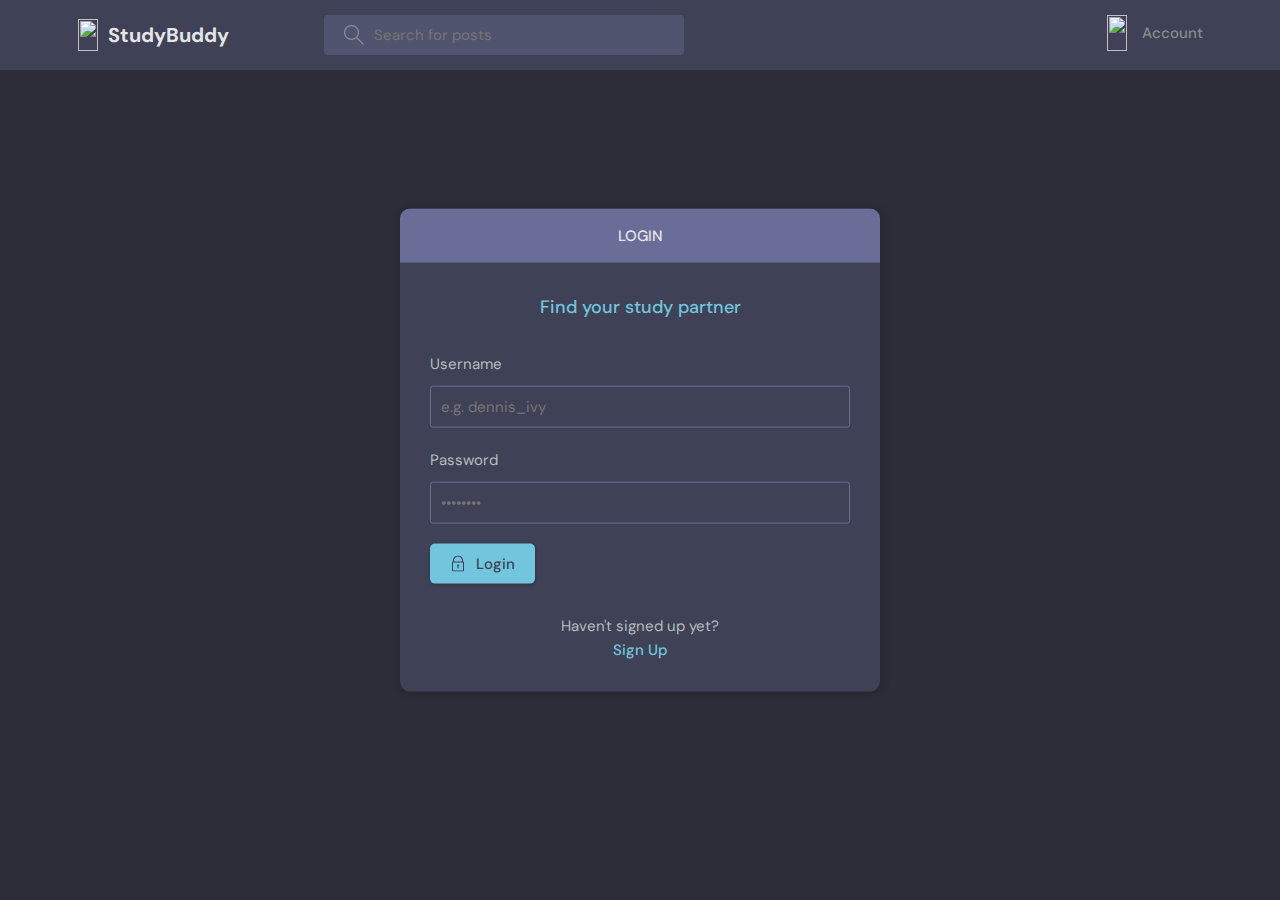
==== login.html @ a650a8fc ":zap: complete create room login signup" ====
<!DOCTYPE html>
<html lang="en">
  <head>
    <meta charset="UTF-8" />
    <meta http-equiv="X-UA-Compatible" content="IE=edge" />
    <meta name="viewport" content="width=device-width, initial-scale=1.0" />
    <link rel="shortcut icon" href="assets/favicon.ico" type="image/x-icon" />
    <link rel="stylesheet" href="style.css" />
    <title>StudyBuddy - Find study partners around the world!</title>
  </head>
  <body>
    <header class="header header--loggedIn">
      <div class="container">
        <a href="/" class="header__logo">
          <img src="assets/logo.svg" />
          <h1>StudyBuddy</h1>
        </a>
        <form class="header__search">
          <label>
            <svg
              version="1.1"
              xmlns="http://www.w3.org/2000/svg"
              width="32"
              height="32"
              viewBox="0 0 32 32"
            >
              <title>search</title>
              <path
                d="M32 30.586l-10.845-10.845c1.771-2.092 2.845-4.791 2.845-7.741 0-6.617-5.383-12-12-12s-12 5.383-12 12c0 6.617 5.383 12 12 12 2.949 0 5.649-1.074 7.741-2.845l10.845 10.845 1.414-1.414zM12 22c-5.514 0-10-4.486-10-10s4.486-10 10-10c5.514 0 10 4.486 10 10s-4.486 10-10 10z"
              ></path>
            </svg>
            <input placeholder="Search for posts" />
          </label>
        </form>
        <nav class="header__menu">
          <!-- Not Logged In -->
          <a href="/login.html">
            <img src="./assets/avatar.svg" />
            <p>Account</p>
          </a>

          <!-- Logged In -->
          <!-- <a href="#">
            <div class="avatar avatar--medium active">
              <img src="https://randomuser.me/api/portraits/men/37.jpg" />
            </div>
            <p>John Doe <span>@john_doe</span></p>
            <svg
              version="1.1"
              xmlns="http://www.w3.org/2000/svg"
              width="32"
              height="32"
              viewBox="0 0 32 32"
            >
              <title>chevron-down</title>
              <path d="M16 21l-13-13h-3l16 16 16-16h-3l-13 13z"></path>
            </svg>
          </a> -->
        </nav>
      </div>
    </header>
    <main class="auth layout">
      <div class="container">
        <div class="layout__box">
          <div class="layout__boxHeader">
            <div class="layout__boxTitle">
              <h3>Login</h3>
            </div>
          </div>
          <div class="layout__body">
            <h2 class="auth__tagline">Find your study partner</h2>

            <form class="form" action="#">
              <div class="form__group form__group">
                <label for="room_name">Username</label>
                <input id="username" name="username" type="text" placeholder="e.g. dennis_ivy" />
              </div>
              <div class="form__group">
                <label for="password">Password</label>
                <input
                  id="password"
                  name="password"
                  type="text"
                  placeholder="&bull;&bull;&bull;&bull;&bull;&bull;&bull;&bull;"
                />
              </div>

              <button class="btn btn--main" type="submit">
                <svg
                  version="1.1"
                  xmlns="http://www.w3.org/2000/svg"
                  width="32"
                  height="32"
                  viewBox="0 0 32 32"
                >
                  <title>lock</title>
                  <path
                    d="M27 12h-1v-2c0-5.514-4.486-10-10-10s-10 4.486-10 10v2h-1c-0.553 0-1 0.447-1 1v18c0 0.553 0.447 1 1 1h22c0.553 0 1-0.447 1-1v-18c0-0.553-0.447-1-1-1zM8 10c0-4.411 3.589-8 8-8s8 3.589 8 8v2h-16v-2zM26 30h-20v-16h20v16z"
                  ></path>
                  <path
                    d="M15 21.694v4.306h2v-4.306c0.587-0.348 1-0.961 1-1.694 0-1.105-0.895-2-2-2s-2 0.895-2 2c0 0.732 0.413 1.345 1 1.694z"
                  ></path>
                </svg>

                Login
              </button>
            </form>

            <div class="auth__action">
              <p>Haven't signed up yet?</p>
              <a href="signup.html" class="btn btn--link">Sign Up</a>
            </div>
          </div>
        </div>
      </div>
    </main>
  </body>
</html>
---- style.css ----
@import url('https://fonts.googleapis.com/css2?family=DM+Sans:wght@400;500;700&display=swap');

:root {
  --color-main: #71c6dd;
  --color-main-light: #e1f6fb;
  --color-dark: #3f4156;
  --color-dark-medium: #51546e;
  --color-dark-light: #696d97;
  --color-light: #e5e5e5;
  --color-gray: #8b8b8b;
  --color-light-gray: #b2bdbd;
  --color-bg: #2d2d39;
  --color-success: #5dd693;
  --color-error: #fc4b0b;
}

/*========== base styles ==========*/

* {
  font-family: 'DM Sans', -apple-system, BlinkMacSystemFont, 'Segoe UI', Roboto, Oxygen, Ubuntu,
    Cantarell, 'Open Sans', 'Helvetica Neue', sans-serif;
  margin: 0;
  padding: 0;
  box-sizing: border-box;
  text-rendering: optimizeLegibility;
  /* color: inherit; */
  font-size: inherit;
}

html {
  font-size: 56.25%;
}

@media only screen and (min-width: 1200px) {
  html {
    font-size: 62.5%;
  }
}

@media only screen and (min-width: 2100px) {
  html {
    font-size: 75%;
  }
}

body {
  line-height: 1.6;
  font-weight: 400;
  font-size: 1.5rem;
  color: var(--color-light-gray);
  background-color: var(--color-bg);
  min-height: 100vh;
}

img {
  width: 100%;
}

a {
  display: inline-block;
  color: var(--color-main);
  text-decoration: none;
}

/*========== components ==========*/
.container {
  max-width: 120rem;
  width: 90%;
  margin: auto;
}

.btn {
  background-color: transparent;
  border: none;
  display: inline-flex;
  align-items: center;
  gap: 1rem;
  cursor: pointer;
  transition: all ease-in-out 0.3s;
  padding: 1rem 2rem;
  border-radius: 5px;
  box-shadow: 1px 1px 3px 1px rgba(0, 0, 0, 0.15);
  font-weight: 500;
}

.btn--link {
  border-radius: 0;
  padding: 0;
  color: var(--color-main);
  box-shadow: none;
}

.btn--link:hover {
  text-decoration: underline;
}

.btn--main {
  background-color: var(--color-main);
  color: var(--color-dark);
}

.btn:hover {
  opacity: 0.9;
}

.btn--dark {
  background-color: var(--color-dark-light);
  color: var(--color-light);
}

.btn > svg {
  fill: currentColor;
  width: 1.6rem;
  height: 1.6rem;
}

.avatar {
  position: relative;
  display: block;
  border-radius: 50%;
  border: 2px solid var(--color-main);
}

.avatar img {
  display: block;
  border-radius: 50%;
  object-fit: cover;
  object-position: center;
}

.avatar::after {
  content: '';
  display: block;
  position: absolute;
  background-color: var(--color-gray);
  z-index: 111;
  border-radius: 50%;
  border: 0.3rem solid var(--color-dark);
}

.avatar.active::after {
  background-color: var(--color-success);
}

.avatar.avatar--small img {
  display: block;
  width: 2.8rem;
  height: 2.8rem;
}

.avatar.avatar--small:after {
  width: 0.7rem;
  height: 0.7rem;
  bottom: 0px;
  right: -6px;
}

.avatar.avatar--medium img {
  display: block;
  width: 3.6rem;
  height: 3.6rem;
  border-radius: 50%;
}

.avatar.avatar--medium:after {
  width: 0.7rem;
  height: 0.7rem;
  bottom: 0px;
  right: -6px;
}

/*==============================
=>  Header Section
================================*/

.header {
  padding: 1.5rem;
  background-color: var(--color-dark);
}

.header > .container {
  display: flex;
  gap: 9.5rem;
}

.header__logo {
  display: flex;
  gap: 1rem;
  align-items: center;
}

.header__logo > img {
  height: 3.2rem;
}

.header__logo > h1 {
  font-weight: 700;
  font-size: 2rem;
  color: var(--color-light);
}

.header__search > label {
  background-color: var(--color-dark-medium);
  padding: 1rem;
  display: flex;
  align-items: center;
  gap: 1rem;
  border-radius: 4px;
}

.header__search svg {
  fill: var(--color-gray);
  width: 2rem;
  height: 2rem;
  margin-left: 1rem;
}

.header__search input {
  width: 30rem;
  background: transparent;
  border: none;
  outline: none;
  color: var(--color-main);
}

.header__menu {
  margin-left: auto;
}

.header__menu a {
  display: flex;
  gap: 1.5rem;
  align-items: center;
  font-weight: 500;
  text-decoration: none;
  color: var(--color-gray);
}

.header__menu img {
  height: 3.6rem;
}

.header__menu p {
  line-height: 1.2;
}

.header__menu span {
  color: var(--color-main);
  font-weight: 500;
  font-size: 1.4rem;
  display: block;
}

.header__menu svg {
  width: 1.6rem;
  height: 1.6rem;
  fill: var(--color-dark-light);
}

/*==============================
=>  Layout
================================*/

.layout {
  margin-top: 2.4rem;
}

.layout > .container {
  display: flex;
  justify-content: space-between;
}

.layout--3 > .container > div:first-child {
  flex-basis: 18%;
  max-width: 22.5rem;
}

.layout--3 > .container > div:nth-child(2) {
  flex-basis: 50%;
}

.layout--3 > .container > div:last-child {
  flex-basis: 25%;
}

/*========== Layout Box ==========*/

.layout__box {
  width: 90%;
  max-width: 48rem;
  min-height: 40rem;
  position: absolute;
  top: 50%;
  left: 50%;
  transform: translate(-50%, -50%);
  background-color: var(--color-dark);
  border-radius: 1rem;
  box-shadow: 1px 1px 6px 3px rgba(0, 0, 0, 0.1);
  overflow: hidden;
}

.layout__boxHeader {
  display: flex;
  padding: 1.5rem;
  background-color: var(--color-dark-light);
}

.layout__boxTitle {
  display: flex;
  gap: 1.5rem;
  align-items: center;
}

.layout__boxTitle h3 {
  text-transform: uppercase;
  font-weight: 500;
  color: var(--color-light);
}

.layout__boxTitle svg {
  width: 1.6rem;
  height: 1.6rem;
  fill: var(--color-main);
}

.layout__body {
  margin: 3rem;
}

/*==============================
=>  Topics
================================*/

.form {
}

.form__group {
  margin-bottom: 2rem;
}

.form__group label {
  display: block;
  margin-bottom: 1rem;
}

.form__group input,
.form__group textarea {
  background: transparent;
  border: 1px solid var(--color-dark-light);
  padding: 1rem;
  border-radius: 3px;
  width: 100%;
}

.form__group textarea {
  background: transparent;
  height: 10rem;
  resize: none;
}

.form__action {
  display: flex;
  justify-content: flex-end;
  gap: 3rem;
}

/*==============================
=>  Topics
================================*/

.topics__header {
  margin-bottom: 2rem;
}

.topics__header h2 {
  text-transform: uppercase;
  font-weight: 500;
  color: var(--color-dark-light);
}

.topics__list {
  list-style: none;
}

.topics__list li a {
  display: flex;
  justify-content: space-between;
  margin-bottom: 3rem;
  font-weight: 500;
  color: var(--color-light-gray);
  transition: all 0.3s ease-in-out;
}

.topics__list li a.active,
.topics__list li a:hover {
  color: var(--color-main);
}

.topics__list li a span {
  padding: 0.5rem 1rem;
  background-color: var(--color-dark);
  border-radius: 3px;
  font-size: 1.3rem;
  font-weight: 700;
  letter-spacing: 1px;
}

/*==============================
=>  Room List
================================*/

.roomList__header {
  display: flex;
  justify-content: space-between;
  align-items: center;
  margin-bottom: 2.4rem;
}

.roomList__header h2 {
  text-transform: uppercase;
  font-weight: 500;
  color: var(--color-light);
  letter-spacing: 1px;
}

.roomList__header p {
  font-weight: 500;
  color: var(--color-dark-light);
}

/*========== Room List Room ==========*/

.roomListRoom {
  margin-bottom: 2.4rem;
  background-color: var(--color-dark);
  border-radius: 1rem;
  padding: 2rem;
}

.roomListRoom__header {
  display: flex;
  justify-content: space-between;
  align-items: center;
}

.roomListRoom__author {
  font-weight: 500;
  display: flex;
  align-items: center;
  gap: 1rem;
}

.roomListRoom__actions {
  display: flex;
  align-items: flex-start;
  gap: 1rem;
}

.roomListRoom__actions span {
  font-size: 1.4rem;
  font-weight: 500;
}

.roomListRoom__actions svg {
  fill: var(--color-light);
  width: 1.6rem;
  height: 1.6rem;
}

.roomListRoom__content {
  margin: 1rem 0;
}

.roomListRoom__content a {
  font-size: 2rem;
  font-weight: 500;
  margin-bottom: 1.5rem;
  color: var(--color-light);
  transition: all 0.3s ease-in-out;
}

.roomListRoom__content a:hover {
  color: var(--color-main);
}

.roomListRoom__meta {
  border-top: 1px solid var(--color-dark-medium);
  padding-top: 1rem;
  display: flex;
  align-items: center;
  justify-content: space-between;
}

.roomListRoom__joined {
  color: var(--color-light-gray);
  display: flex;
  align-items: center;
  gap: 1rem;
  font-size: 1.4rem;
  font-weight: 500;
}

.roomListRoom__joined svg {
  fill: var(--color-main);
  width: 1.6rem;
  height: 1.6rem;
}

.roomListRoom__topic {
  padding: 5px 1.5rem;
  background-color: var(--color-dark-medium);
  border-radius: 5rem;
  font-weight: 500;
  font-size: 1.3rem;
}

/*==============================
=>  Activities
================================*/

.activities {
  background: var(--color-dark);
  border-radius: 5px;
  overflow: hidden;
}

.activities__header h2 {
  background-color: var(--color-dark-light);
  text-transform: uppercase;
  font-weight: 500;
  padding: 1rem 1.5rem;
  color: var(--color-light);
  letter-spacing: 1px;
  font-size: 1.4rem;
}

.activities__box {
  margin: 1.5rem;
  padding: 1.5rem;
  border: 2px solid var(--color-dark-medium);
  border-radius: 5px;
}

.activities__boxHeader p {
  font-size: 1.4rem;
  line-height: 1.3;
}

.activities__boxHeader p span {
  color: var(--color-gray);
  font-size: 1.2rem;
  display: block;
}

.activities__boxContent {
  margin-left: 4.2rem;
}

.activities__boxContent {
  font-size: 1.4rem;
}

.activities__boxContent a:hover {
  text-decoration: underline;
}

.activities__boxRoomContent {
  background: var(--color-bg);
  padding: 1rem;
  border-radius: 5px;
  margin-top: 1rem;
  margin-left: -4.2rem;
}

/*==============================
=>  Create Room
================================*/

.create-room.layout .layout__box {
  max-width: 68rem;
}

/*==============================
=>  Auth
================================*/

.auth__tagline {
  text-align: center;
  margin-bottom: 3rem;
  color: var(--color-main);
  font-weight: 500;
  font-size: 1.8rem;
}
.auth .layout__boxHeader {
  text-align: center;
  justify-content: center;
}

.auth__action {
  margin-top: 3rem;
  text-align: center;
}
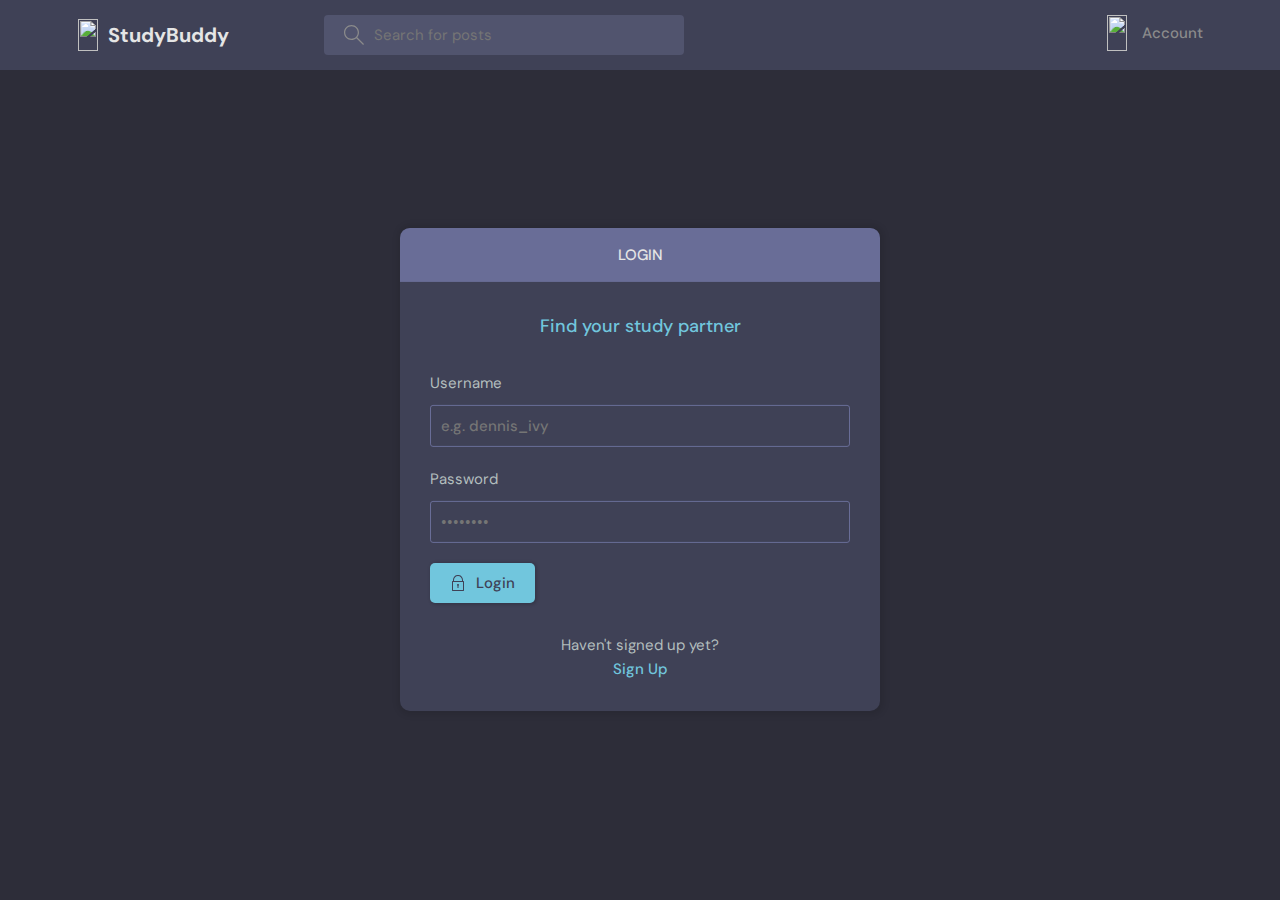
==== commit d1427830: ":gear: add settings page" ====
--- a/login.html
+++ b/login.html
@@ -80,7 +80,7 @@
                 <input
                   id="password"
                   name="password"
-                  type="text"
+                  type="password"
                   placeholder="&bull;&bull;&bull;&bull;&bull;&bull;&bull;&bull;"
                 />
               </div>
--- a/style.css
+++ b/style.css
@@ -116,7 +116,7 @@
 
 .avatar {
   position: relative;
-  display: block;
+  display: inline-block;
   border-radius: 50%;
   border: 2px solid var(--color-main);
 }
@@ -143,7 +143,6 @@
 }
 
 .avatar.avatar--small img {
-  display: block;
   width: 2.8rem;
   height: 2.8rem;
 }
@@ -156,7 +155,6 @@
 }
 
 .avatar.avatar--medium img {
-  display: block;
   width: 3.6rem;
   height: 3.6rem;
   border-radius: 50%;
@@ -169,6 +167,20 @@
   right: -6px;
 }
 
+.avatar.avatar--large img {
+  display: block;
+  width: 8rem;
+  height: 8rem;
+  border-radius: 50%;
+}
+
+.avatar.avatar--large:after {
+  width: 1rem;
+  height: 1rem;
+  bottom: 0px;
+  right: 1px;
+}
+
 /*==============================
 =>  Header Section
 ================================*/
@@ -220,7 +232,7 @@
   background: transparent;
   border: none;
   outline: none;
-  color: var(--color-main);
+  color: var(--color-light);
 }
 
 .header__menu {
@@ -292,7 +304,7 @@
   position: absolute;
   top: 50%;
   left: 50%;
-  transform: translate(-50%, -50%);
+  transform: translate(-50%, -46%);
   background-color: var(--color-dark);
   border-radius: 1rem;
   box-shadow: 1px 1px 6px 3px rgba(0, 0, 0, 0.1);
@@ -331,15 +343,13 @@
 =>  Topics
 ================================*/
 
-.form {
-}
-
 .form__group {
   margin-bottom: 2rem;
 }
 
 .form__group label {
   display: block;
+  font-size: 1.5rem;
   margin-bottom: 1rem;
 }
 
@@ -350,6 +360,14 @@
   padding: 1rem;
   border-radius: 3px;
   width: 100%;
+  color: var(--color-light);
+  font-weight: 500;
+  outline: none;
+}
+
+.form__group input:focus,
+.form__group textarea:focus {
+  border-color: var(--color-main);
 }
 
 .form__group textarea {
@@ -362,6 +380,23 @@
   display: flex;
   justify-content: flex-end;
   gap: 3rem;
+}
+
+.form__hide {
+  position: absolute;
+  left: -9999px;
+}
+
+.form__avatar label {
+  text-align: center;
+  font-size: 1.8rem;
+  font-weight: 500;
+  color: var(--color-main);
+  cursor: pointer;
+}
+
+.form__avatar label:hover {
+  text-decoration: underline;
 }
 
 /*==============================
@@ -600,3 +635,19 @@
   margin-top: 3rem;
   text-align: center;
 }
+
+/*==============================
+=>  Settings
+================================*/
+
+.settings__avatar {
+  margin-bottom: 3rem;
+  text-align: center;
+  margin: 0 auto;
+  display: flex;
+  justify-content: center;
+}
+
+.settings__avatar .avatar {
+  margin: 1rem;
+}
